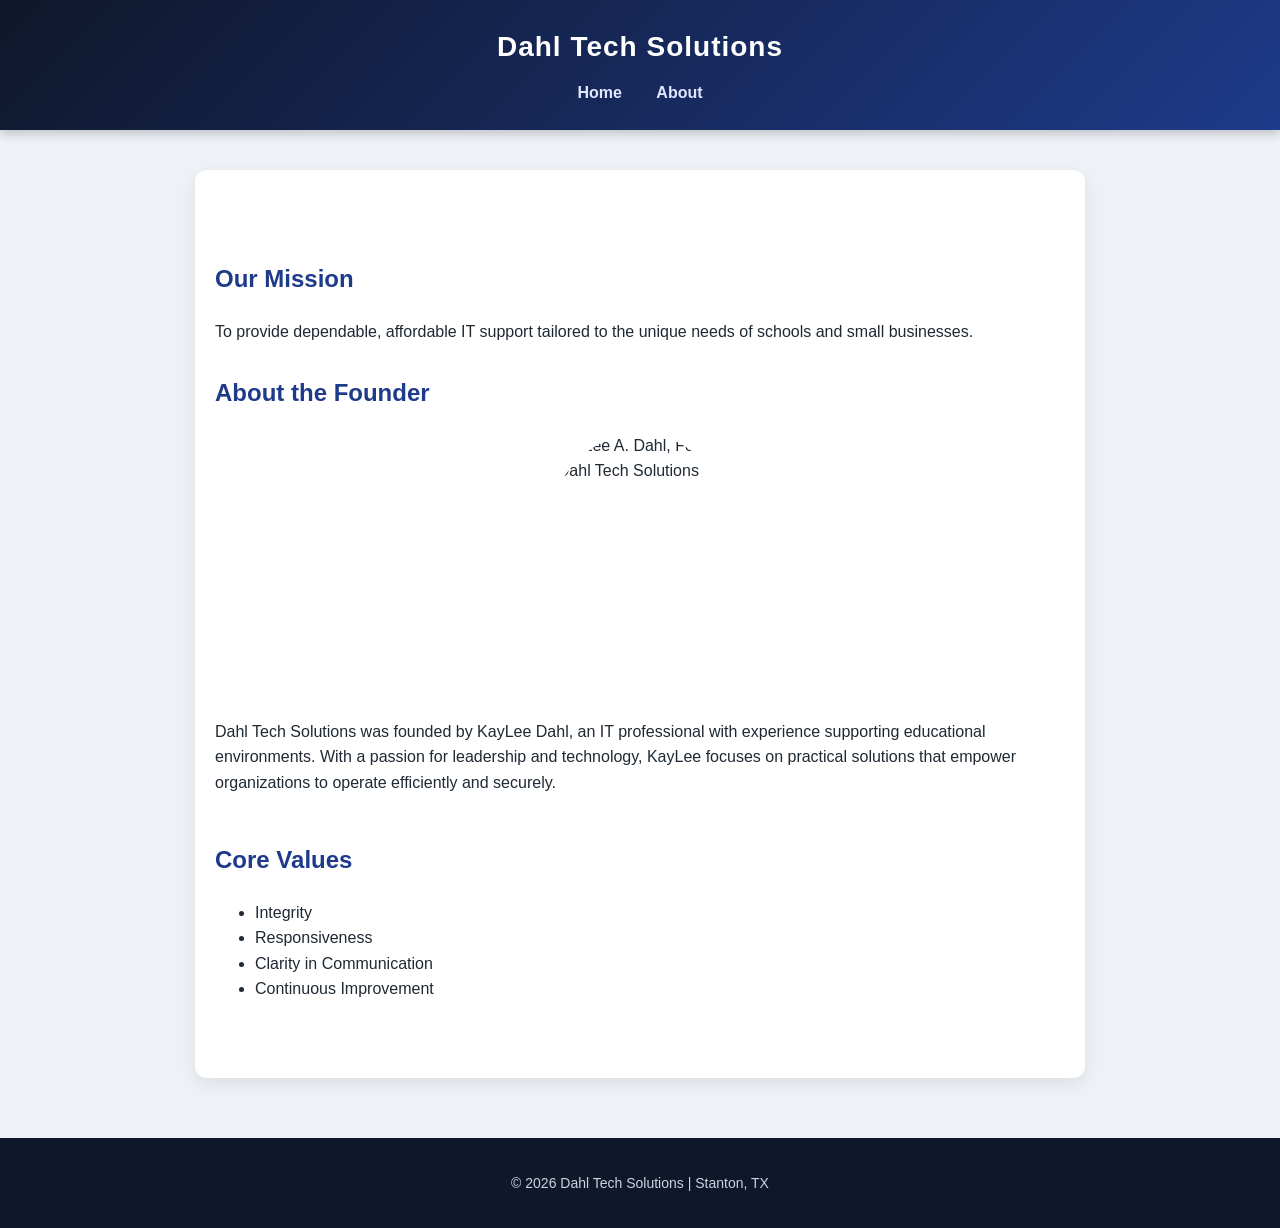
==== about.html @ fc1c3f37 "Add files via upload" ====
<!DOCTYPE html>
<html lang="en">
<head>
    <meta charset="UTF-8">
    <title>About - Dahl Tech Solutions</title>
    <link rel="stylesheet" href="style.css">
</head>

<body>

<header>
    <h1>Dahl Tech Solutions</h1>
    <nav>
        <a href="index.html">Home</a>
        <a href="about.html">About</a>
    </nav>
</header>

<section class="about">
    <h2>Our Mission</h2>
    <p>To provide dependable, affordable IT support tailored to the unique needs of schools and small businesses.</p>
    <h2>About the Founder</h2>
    <div class="founder-section">
        <img src="images/kaylee.jpg" alt="KayLee A. Dahl, Founder of Dahl Tech Solutions" class="founder-photo">
        <p>Dahl Tech Solutions was founded by KayLee Dahl, an IT professional with experience supporting educational environments. With a passion for leadership and technology, KayLee focuses on practical solutions that empower organizations to operate efficiently and securely.</p>
    </div>
    <h2>Core Values</h2>
    <ul>
        <li>Integrity</li>
        <li>Responsiveness</li>
        <li>Clarity in Communication</li>
        <li>Continuous Improvement</li>
    </ul>
</section>

<footer>
    <p>© 2026 Dahl Tech Solutions | Stanton, TX</p>
</footer>

</body>
</html>
---- style.css ----
/* Global Styles */
body {
    margin: 0;
    font-family: 'Segoe UI', Tahoma, Geneva, Verdana, sans-serif;
    background-color: #eef2f7;
    color: #1f2933;
    line-height: 1.6;
}

/* Header */
header {
    background: linear-gradient(135deg, #0f172a, #1e3a8a);
    color: white;
    padding: 25px 20px;
    text-align: center;
    box-shadow: 0 4px 10px rgba(0,0,0,0.2);
}

header h1 {
    margin: 0;
    font-size: 28px;
    letter-spacing: 1px;
}

/* Navigation */
nav {
    margin-top: 10px;
}

nav a {
    color: #e0e7ff;
    margin: 0 15px;
    text-decoration: none;
    font-weight: 600;
    transition: color 0.3s ease;
}

nav a:hover {
    color: #38bdf8;
}

/* Hero Section */
.hero {
    padding: 80px 20px;
    text-align: center;
    background-color: white;
}

.hero h2 {
    font-size: 32px;
    margin-bottom: 15px;
    color: #0f172a;
}

.hero p {
    max-width: 700px;
    margin: auto;
    color: #475569;
}

/* Services Section */
.services {
    padding: 60px 20px;
    text-align: center;
    background-color: #f8fafc;
}

.services h2 {
    margin-bottom: 40px;
    color: #1e3a8a;
}

/* Cards */
.card-container {
    display: flex;
    justify-content: center;
    gap: 30px;
    flex-wrap: wrap;
}

.card {
    background-color: white;
    padding: 30px 20px;
    width: 280px;
    border-radius: 12px;
    box-shadow: 0 6px 18px rgba(0,0,0,0.08);
    transition: transform 0.3s ease, box-shadow 0.3s ease;
}

.card h3 {
    color: #1e3a8a;
    margin-bottom: 10px;
}

.card p {
    color: #475569;
}

.card:hover {
    transform: translateY(-8px);
    box-shadow: 0 12px 25px rgba(0,0,0,0.15);
}

/* About Page */
.about {
    padding: 60px 20px;
    max-width: 850px;
    margin: 40px auto;
    background-color: white;
    border-radius: 12px;
    box-shadow: 0 6px 18px rgba(0,0,0,0.08);
}

.about h2 {
    color: #1e3a8a;
    margin-top: 30px;
}

/* Founder Photo Section */
.founder-section {
    display: flex;
    flex-direction: column;
    align-items: center;
    gap: 20px;
}

.founder-photo {
    width: 200px;
    height: 250px;
    border-radius: 50%;
    box-shadow: 0 4px 12 px rgba(0,0,0,0.2);
}

/* Footer */
footer {
    background-color: #0f172a;
    color: #cbd5e1;
    text-align: center;
    padding: 20px;
    margin-top: 60px;
    font-size: 14px;
}

/* Responsive */
@media (max-width: 768px) {
    .card-container {
        flex-direction: column;
        align-items: center;
    }

    .hero h2 {
        font-size: 24px;
    }
}
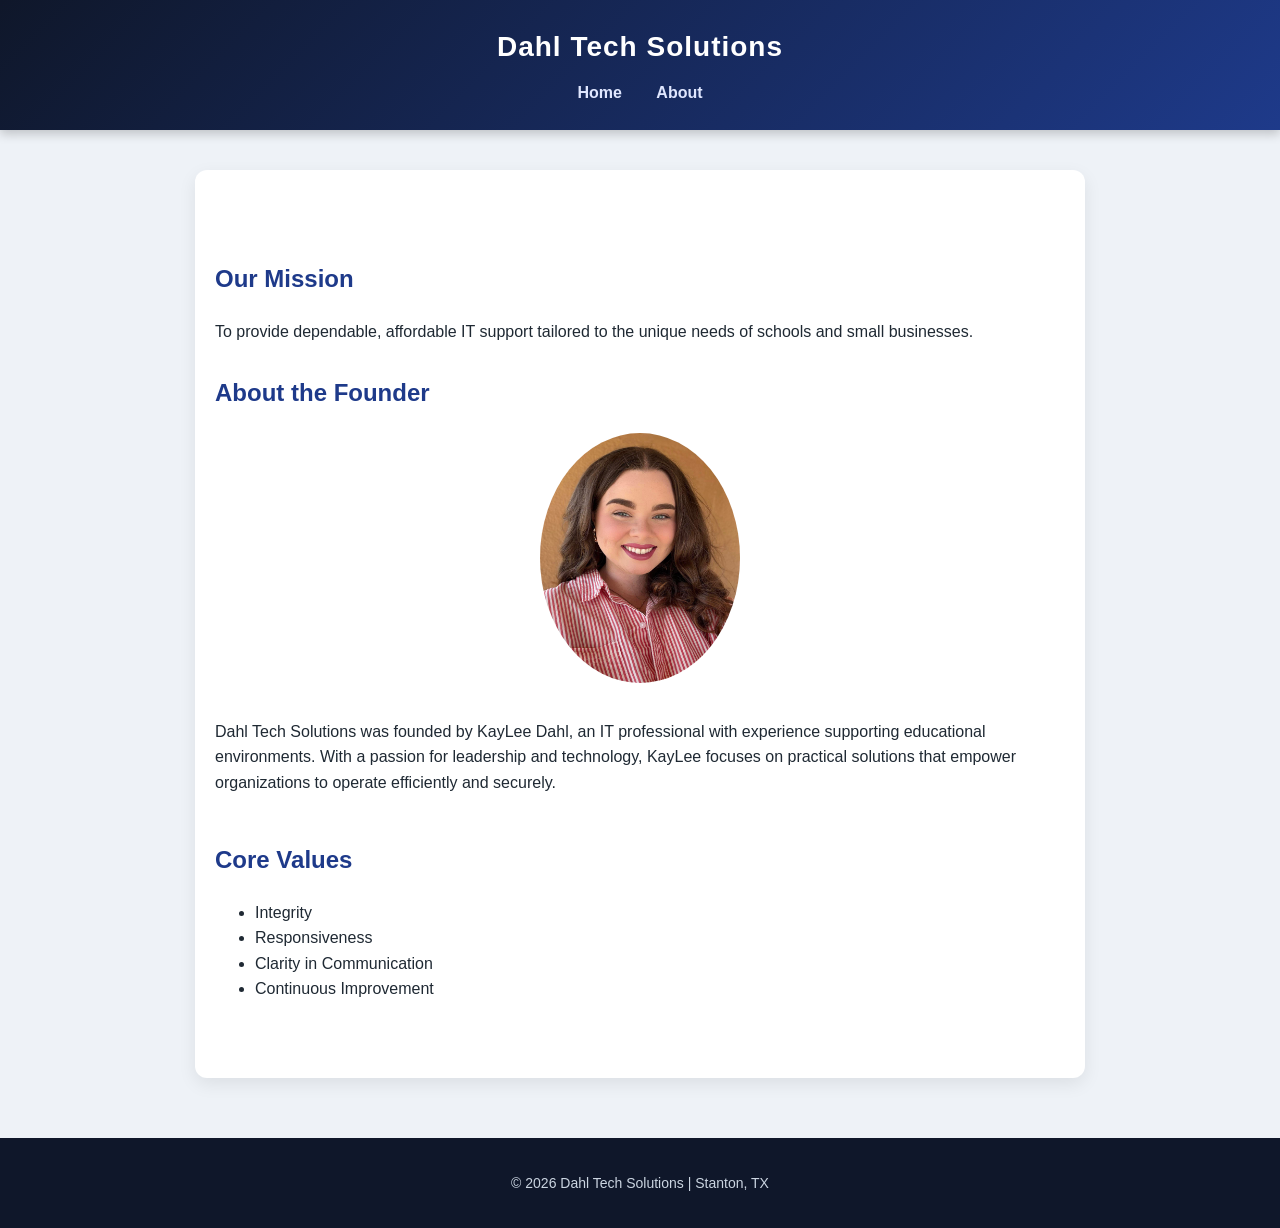
==== commit b3273942: "Update about.html kaylee.jpg to kaylee.JPG" ====
--- a/about.html
+++ b/about.html
@@ -21,7 +21,7 @@
     <p>To provide dependable, affordable IT support tailored to the unique needs of schools and small businesses.</p>
     <h2>About the Founder</h2>
     <div class="founder-section">
-        <img src="images/kaylee.jpg" alt="KayLee A. Dahl, Founder of Dahl Tech Solutions" class="founder-photo">
+        <img src="images/kaylee.JPG" alt="KayLee A. Dahl, Founder of Dahl Tech Solutions" class="founder-photo">
         <p>Dahl Tech Solutions was founded by KayLee Dahl, an IT professional with experience supporting educational environments. With a passion for leadership and technology, KayLee focuses on practical solutions that empower organizations to operate efficiently and securely.</p>
     </div>
     <h2>Core Values</h2>
@@ -38,4 +38,5 @@
 </footer>
 
 </body>
-</html>+
+</html>
--- a/style.css
+++ b/style.css
@@ -152,3 +152,18 @@
         font-size: 24px;
     }
 }
+
+/* Center specific sections like Why Choose Us and Contact */
+.center-section {
+    text-align: center;
+    max-width: 600px;
+    margin: 40px auto;
+    background-color: #f4f7fb;
+    padding: 25px;
+    border-radius: 10px;
+}
+
+.center-section ul {
+    list-style-position: inside;
+    padding: 0;
+}
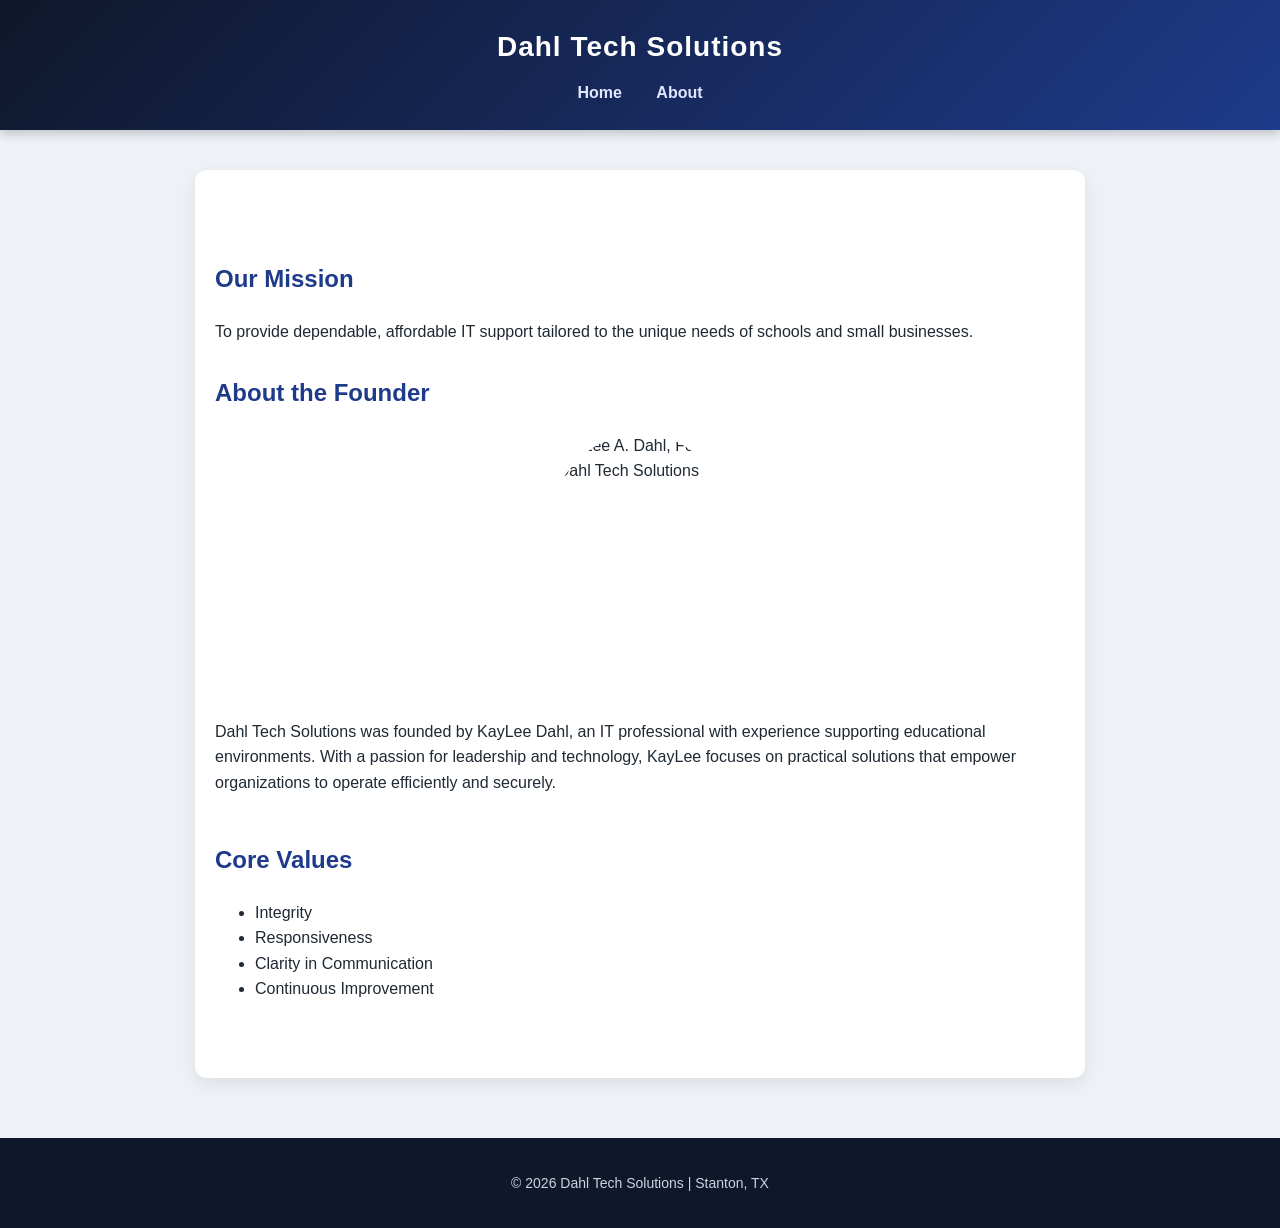
==== commit f58cb1c0: "Update about.html reverting kaylee.JPG back to kaylee.jpg" ====
--- a/about.html
+++ b/about.html
@@ -21,7 +21,7 @@
     <p>To provide dependable, affordable IT support tailored to the unique needs of schools and small businesses.</p>
     <h2>About the Founder</h2>
     <div class="founder-section">
-        <img src="images/kaylee.JPG" alt="KayLee A. Dahl, Founder of Dahl Tech Solutions" class="founder-photo">
+        <img src="images/kaylee.jpg" alt="KayLee A. Dahl, Founder of Dahl Tech Solutions" class="founder-photo">
         <p>Dahl Tech Solutions was founded by KayLee Dahl, an IT professional with experience supporting educational environments. With a passion for leadership and technology, KayLee focuses on practical solutions that empower organizations to operate efficiently and securely.</p>
     </div>
     <h2>Core Values</h2>
@@ -40,3 +40,4 @@
 </body>
 
 </html>
+
